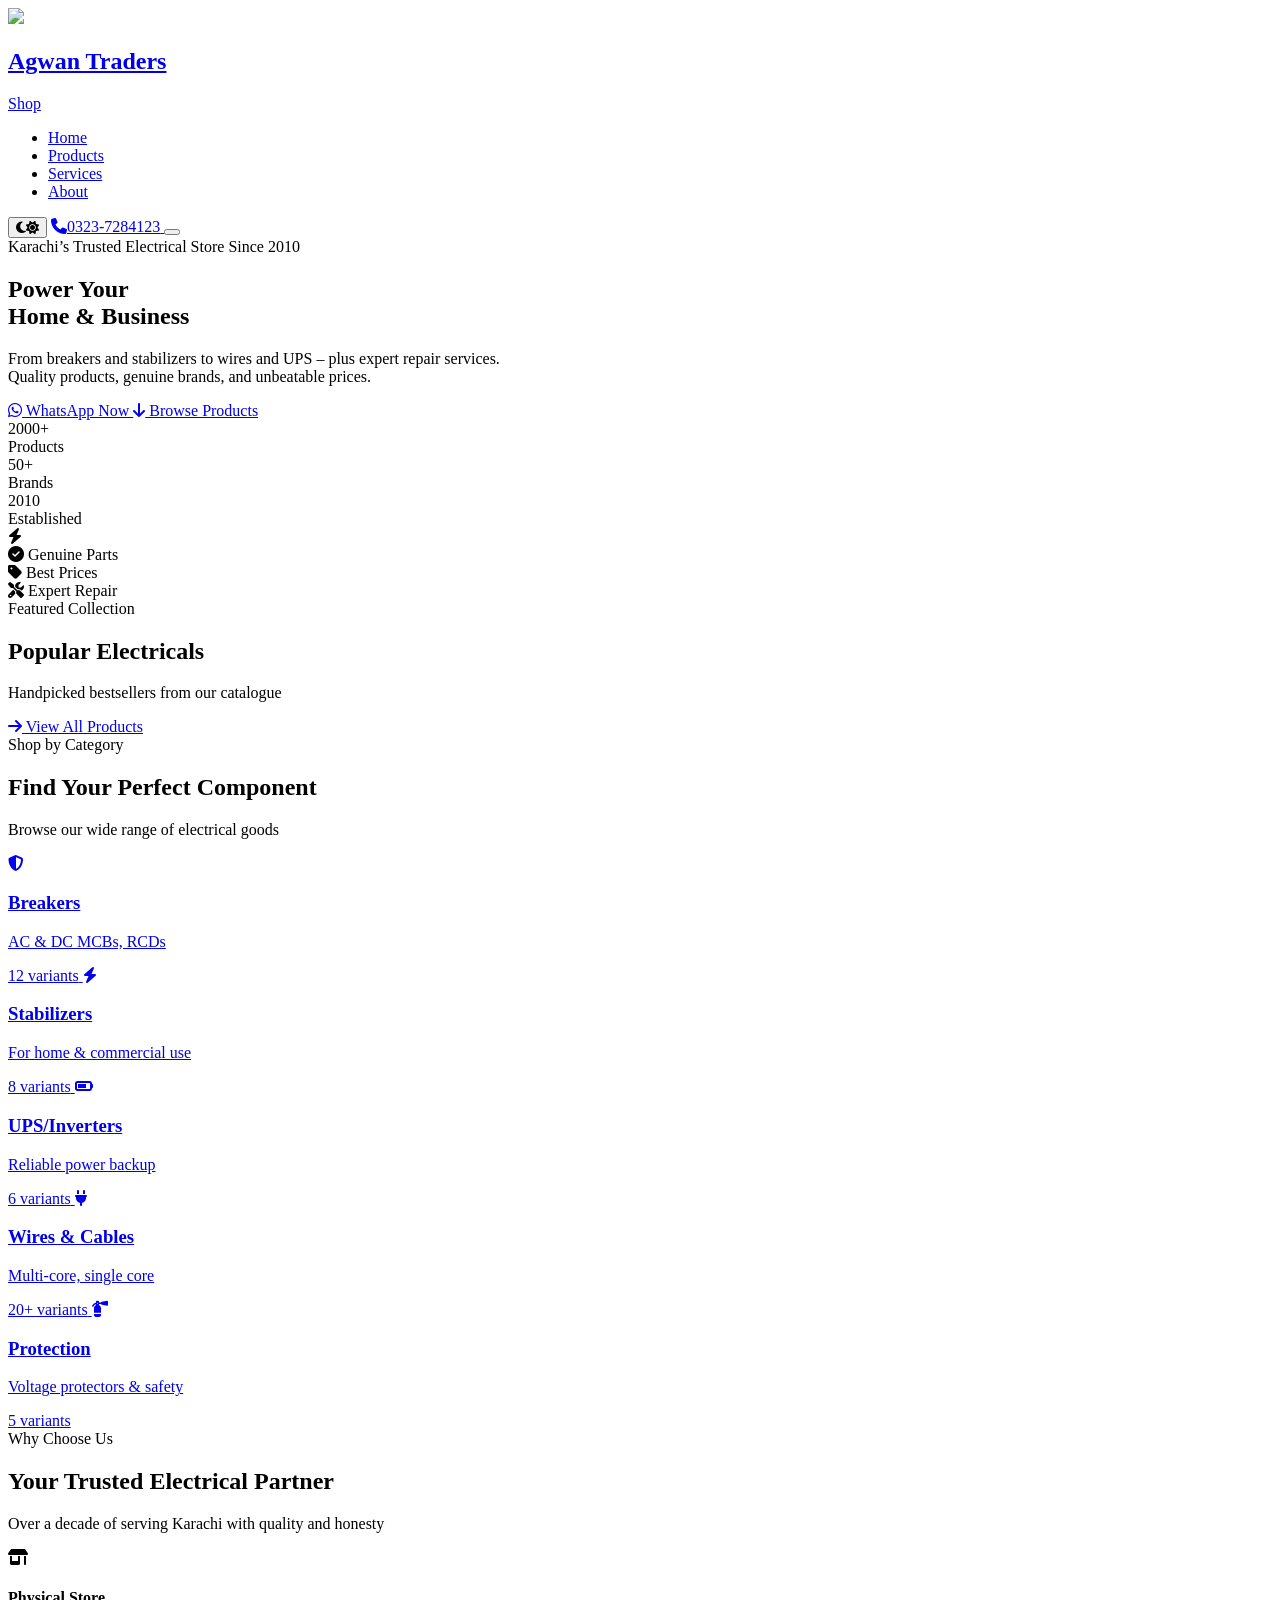
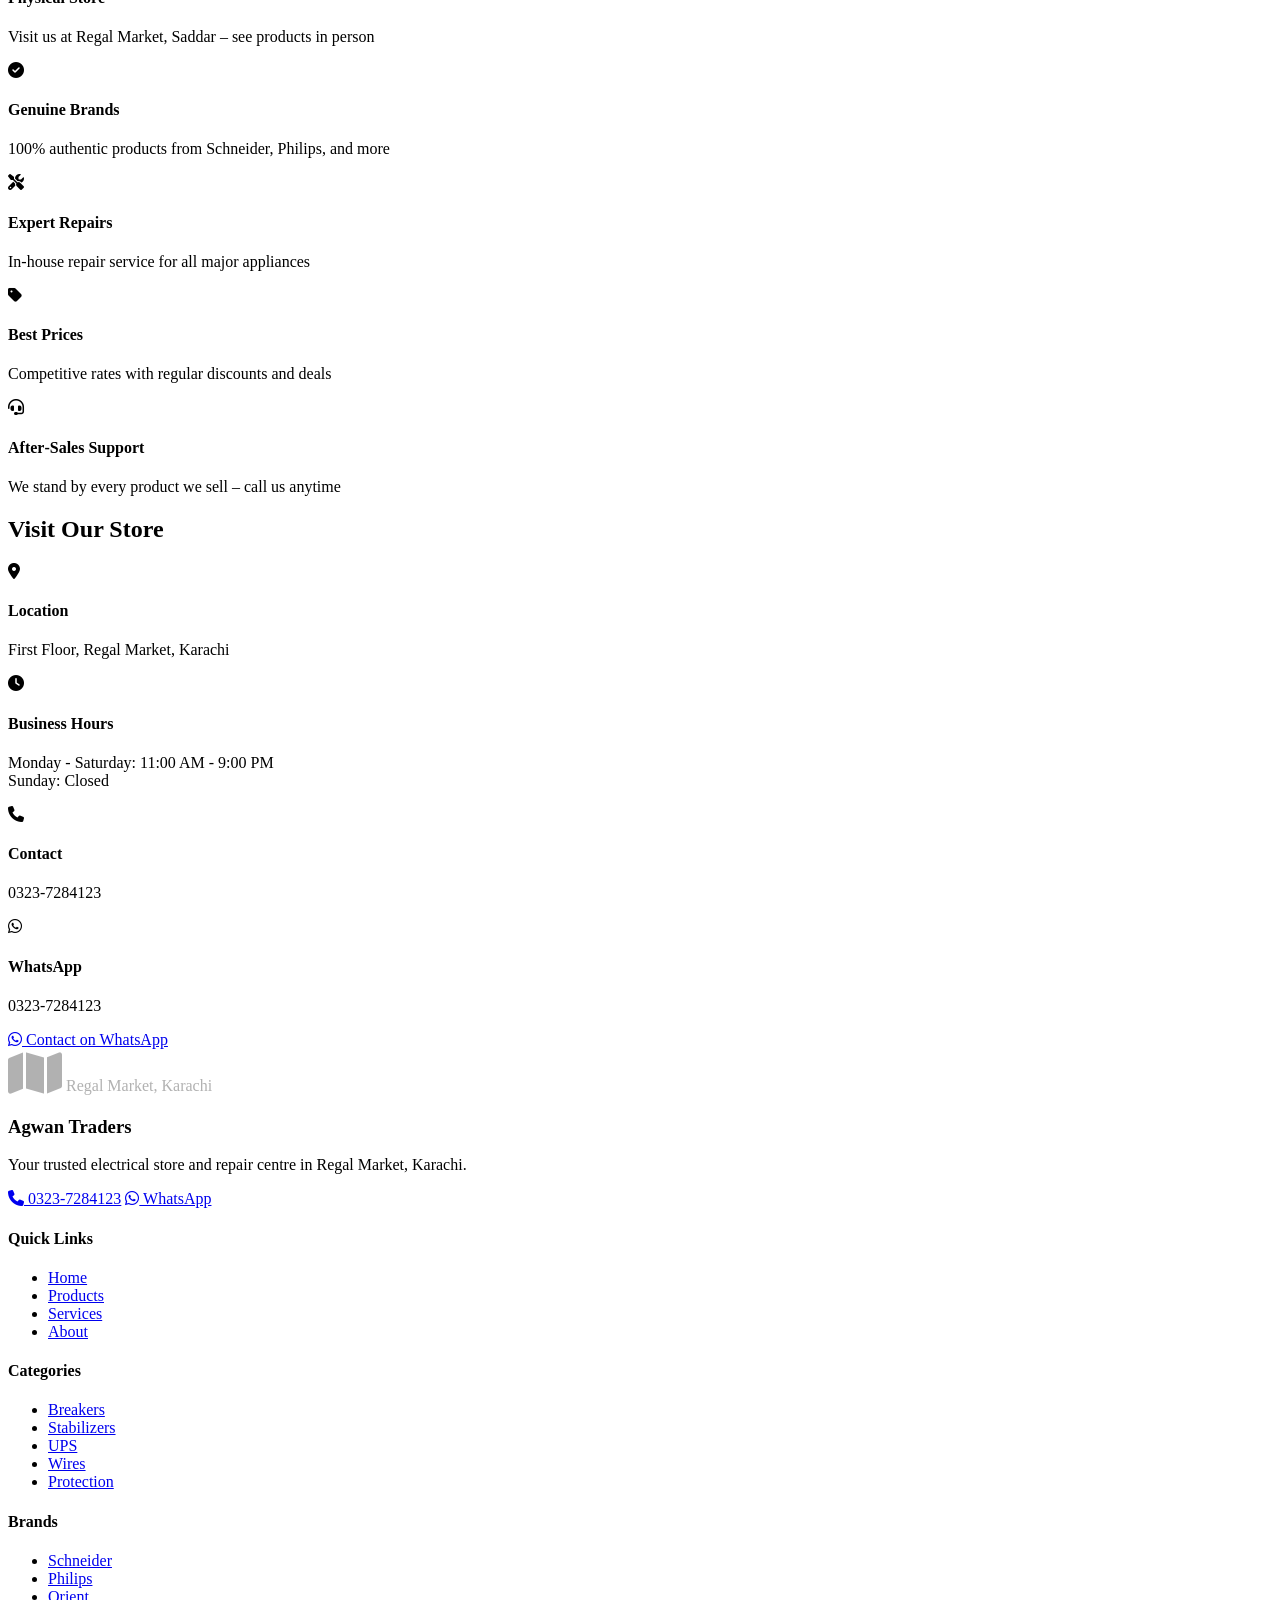
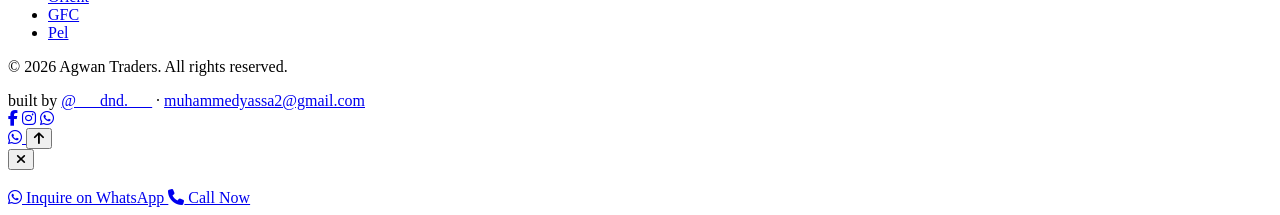
==== home.html @ 5a710f14 "Create home.html" ====
<!DOCTYPE html>
<html lang="en" data-theme="light">
<head>
    <meta charset="UTF-8" />
    <meta name="viewport" content="width=device-width, initial-scale=1.0" />
    <title>Agwan Traders</title>
    <meta name="description" content="Agwan Traders" />
    <link rel="icon" href="assets/3fec887c-cd7c-462d-b9c3-3f077893ac58.jpg">
    <link rel="stylesheet" href="https://cdnjs.cloudflare.com/ajax/libs/font-awesome/6.5.0/css/all.min.css" />
    <link rel="stylesheet" href="styles/style.css" />
</head>
<body>
    <div class="cursor-dot" id="cursorDot"></div>
    <div class="cursor-ring" id="cursorRing"></div>
    <div id="scrollProgress"></div>

    <nav class="navbar" id="navbar">
        <div class="container">
            <a href="home.html" class="nav-brand">
                <div class="brand-icon"><img src="assets/3fec887c-cd7c-462d-b9c3-3f077893ac58.jpg"></div>
                <div class="brand-text">
                    <h1>Agwan Traders</h1>
                    <span>Shop </span>
                </div>
            </a>
            <ul class="nav-links" id="navLinks">
                <li><a href="home.html" class="active">Home</a></li>
                <li><a href="Page/products.html">Products</a></li>
                <li><a href="Page/services.html">Services</a></li>
                <li><a href="Page/about.html">About</a></li>
            </ul>
            <div class="nav-actions">
                <button class="theme-toggle" id="themeToggle" aria-label="Toggle theme">
                    <i class="fas fa-moon"></i><i class="fas fa-sun"></i>
                </button>
                <a href="tel:+923237284123" class="phone-number">
                    <i class="fas fa-phone"></i><span>0323-7284123</span>
                </a>
                <button class="nav-toggle" id="navToggle" aria-label="Toggle navigation">
                    <span></span><span></span><span></span>
                </button>
            </div>
        </div>
    </nav>

    <section class="hero">
        <div class="animated-shapes">
            <div class="shape shape-1"></div>
            <div class="shape shape-2"></div>
            <div class="shape shape-3"></div>
        </div>
        <div class="container">
            <div class="hero-content">
                <div class="hero-eyebrow">
                    <span class="dot"></span>
                    Karachi’s Trusted Electrical Store Since 2010
                </div>
                <h1>
                    Power Your<br />
                    <span class="gradient-text">Home & Business</span>
                </h1>
                <p>
                    From breakers and stabilizers to wires and UPS – plus expert repair services.<br />
                    Quality products, genuine brands, and unbeatable prices.
                </p>
                <div class="hero-actions">
                    <a href="https://wa.me/923237284123" class="btn btn-whatsapp btn-lg">
                        <i class="fab fa-whatsapp"></i> WhatsApp Now
                    </a>
                    <a href="#products" class="btn btn-outline">
                        <i class="fas fa-arrow-down"></i> Browse Products
                    </a>
                </div>
                <div class="hero-stats">
                    <div class="stat"><div class="stat-num">2000<span>+</span></div><div class="stat-label">Products</div></div>
                    <div class="stat"><div class="stat-num">50<span>+</span></div><div class="stat-label">Brands</div></div>
                    <div class="stat"><div class="stat-num">2010</div><div class="stat-label">Established</div></div>
                </div>
            </div>
            <div class="hero-visual">
                <div class="hero-orb">
                    <div class="orb-icon"><i class="fas fa-bolt"></i></div>
                </div>
                <div class="floating-chip chip-1">
                    <i class="fas fa-check-circle"></i> Genuine Parts
                </div>
                <div class="floating-chip chip-2">
                    <i class="fas fa-tag"></i> Best Prices
                </div>
                <div class="floating-chip chip-3">
                    <i class="fas fa-tools"></i> Expert Repair
                </div>
            </div>
        </div>
    </section>

    <section class="featured-products" id="products">
        <div class="container">
            <div class="section-header reveal">
                <span class="label">Featured Collection</span>
                <h2>Popular <span class="highlight">Electricals</span></h2>
                <p>Handpicked bestsellers from our catalogue</p>
            </div>
            <div class="product-grid" id="featuredGrid"></div>
            <div class="text-center mt-3">
                <a href="Page/products.html" class="btn btn-primary btn-lg">
                    <i class="fas fa-arrow-right"></i> View All Products
                </a>
            </div>
        </div>
    </section>

    <section class="categories">
        <div class="container">
            <div class="section-header reveal">
                <span class="label">Shop by Category</span>
                <h2>Find Your <span class="highlight">Perfect</span> Component</h2>
                <p>Browse our wide range of electrical goods</p>
            </div>
            <div class="category-grid">
                <a href="Page/products.html?filter=breakers" class="category-card reveal reveal-delay-1">
                    <span class="category-icon"><i class="fas fa-shield-alt"></i></span>
                    <h3>Breakers</h3>
                    <p>AC & DC MCBs, RCDs</p>
                    <span class="category-count">12 variants</span>
                </a>
                <a href="Page/products.html?filter=stabilizers" class="category-card reveal reveal-delay-2">
                    <span class="category-icon"><i class="fas fa-bolt"></i></span>
                    <h3>Stabilizers</h3>
                    <p>For home & commercial use</p>
                    <span class="category-count">8 variants</span>
                </a>
                <a href="Page/products.html?filter=ups" class="category-card reveal reveal-delay-3">
                    <span class="category-icon"><i class="fas fa-battery-three-quarters"></i></span>
                    <h3>UPS/Inverters</h3>
                    <p>Reliable power backup</p>
                    <span class="category-count">6 variants</span>
                </a>
                <a href="Page/products.html?filter=wires" class="category-card reveal reveal-delay-4">
                    <span class="category-icon"><i class="fas fa-plug"></i></span>
                    <h3>Wires & Cables</h3>
                    <p>Multi-core, single core</p>
                    <span class="category-count">20+ variants</span>
                </a>
                <a href="Page/products.html?filter=protection" class="category-card reveal">
                    <span class="category-icon"><i class="fas fa-fire-extinguisher"></i></span>
                    <h3>Protection</h3>
                    <p>Voltage protectors & safety</p>
                    <span class="category-count">5 variants</span>
                </a>
            </div>
        </div>
    </section>

    <section class="features-section">
        <div class="container">
            <div class="section-header reveal">
                <span class="label">Why Choose Us</span>
                <h2>Your Trusted <span class="highlight">Electrical</span> Partner</h2>
                <p>Over a decade of serving Karachi with quality and honesty</p>
            </div>
            <div class="features-grid">
                <div class="feature-card reveal reveal-delay-1">
                    <span class="feature-icon"><i class="fas fa-store-alt"></i></span>
                    <h4>Physical Store</h4>
                    <p>Visit us at Regal Market, Saddar – see products in person</p>
                </div>
                <div class="feature-card reveal reveal-delay-2">
                    <span class="feature-icon"><i class="fas fa-check-circle"></i></span>
                    <h4>Genuine Brands</h4>
                    <p>100% authentic products from Schneider, Philips, and more</p>
                </div>
                <div class="feature-card reveal reveal-delay-3">
                    <span class="feature-icon"><i class="fas fa-tools"></i></span>
                    <h4>Expert Repairs</h4>
                    <p>In‑house repair service for all major appliances</p>
                </div>
                <div class="feature-card reveal reveal-delay-4">
                    <span class="feature-icon"><i class="fas fa-tag"></i></span>
                    <h4>Best Prices</h4>
                    <p>Competitive rates with regular discounts and deals</p>
                </div>
                <div class="feature-card reveal">
                    <span class="feature-icon"><i class="fas fa-headset"></i></span>
                    <h4>After‑Sales Support</h4>
                    <p>We stand by every product we sell – call us anytime</p>
                </div>
            </div>
        </div>
    </section>

    <section class="store-info">
        <div class="container">
            <div class="store-info-grid">
                <div>
                    <h2>Visit Our Store</h2>
                    <div class="info-item">
                        <div class="info-icon"><i class="fas fa-location-dot"></i></div>
                        <div class="info-text"><h4>Location</h4><p>First Floor, Regal Market, Karachi</p></div>
                    </div>
                    <div class="info-item">
                        <div class="info-icon"><i class="fas fa-clock"></i></div>
                        <div class="info-text"><h4>Business Hours</h4><p>Monday - Saturday: 11:00 AM - 9:00 PM<br />Sunday: Closed</p></div>
                    </div>
                    <div class="info-item">
                        <div class="info-icon"><i class="fas fa-phone"></i></div>
                        <div class="info-text"><h4>Contact</h4><p>0323-7284123</p></div>
                    </div>
                    <div class="info-item">
                        <div class="info-icon"><i class="fab fa-whatsapp"></i></div>
                        <div class="info-text"><h4>WhatsApp</h4><p>0323-7284123</p></div>
                    </div>
                    <a href="https://wa.me/923237284123" class="btn btn-whatsapp btn-lg mt-2">
                        <i class="fab fa-whatsapp"></i> Contact on WhatsApp
                    </a>
                </div>
                <div class="store-map">
                    <div class="map-placeholder">
                        <i class="fas fa-map" style="font-size: 3rem; opacity: 0.3;"></i>
                        <span style="opacity: 0.3;">Regal Market, Karachi</span>
                    </div>
                </div>
            </div>
        </div>
    </section>

    <footer class="footer">
        <div class="container">
            <div class="footer-grid">
                <div class="footer-brand">
                    <h3>Agwan Traders</h3>
                    <p>Your trusted electrical store and repair centre in Regal Market, Karachi.</p>
                    <div class="footer-contact">
                        <a href="tel:+923237284123"><i class="fas fa-phone"></i> 0323-7284123</a>
                        <a href="https://wa.me/923237284123"><i class="fab fa-whatsapp"></i> WhatsApp</a>
                    </div>
                </div>
                <div>
                    <h4>Quick Links</h4>
                    <ul>
                        <li><a href="home.html">Home</a></li>
                        <li><a href="Page/products.html">Products</a></li>
                        <li><a href="Page/services.html">Services</a></li>
                        <li><a href="Page/about.html">About</a></li>
                    </ul>
                </div>
                <div>
                    <h4>Categories</h4>
                    <ul>
                        <li><a href="Page/products.html?filter=breakers">Breakers</a></li>
                        <li><a href="Page/products.html?filter=stabilizers">Stabilizers</a></li>
                        <li><a href="Page/products.html?filter=ups">UPS</a></li>
                        <li><a href="Page/products.html?filter=wires">Wires</a></li>
                        <li><a href="Page/products.html?filter=protection">Protection</a></li>
                    </ul>
                </div>
                <div>
                    <h4>Brands</h4>
                    <ul>
                        <li><a href="Page/products.html">Schneider</a></li>
                        <li><a href="Page/products.html">Philips</a></li>
                        <li><a href="Page/products.html">Orient</a></li>
                        <li><a href="Page/products.html">GFC</a></li>
                        <li><a href="Page/products.html">Pel</a></li>
                    </ul>
                </div>
            </div>
            <div class="footer-bottom">
                <p>&copy; 2026 Agwan Traders. All rights reserved.</p>
                <div class="footer-credits">
                    <span>built by</span>
                    <a href="https://instagram.com/___dnd.___" target="_blank" rel="noopener">@___dnd.___</a>
                    <span class="credit-dot">·</span>
                    <a href="mailto:muhammedyassa2@gmail.com">muhammedyassa2@gmail.com</a>
                </div>
                <div class="social-links">
                    <a href="#" aria-label="Facebook"><i class="fab fa-facebook-f"></i></a>
                    <a href="#" aria-label="Instagram"><i class="fab fa-instagram"></i></a>
                    <a href="https://wa.me/923237284123" aria-label="WhatsApp"><i class="fab fa-whatsapp"></i></a>
                </div>
            </div>
        </div>
    </footer>

    <a href="https://wa.me/923237284123" class="whatsapp-float" aria-label="Chat on WhatsApp">
        <i class="fab fa-whatsapp"></i>
    </a>
    <button class="back-to-top" id="backToTop" aria-label="Back to top">
        <i class="fas fa-arrow-up"></i>
    </button>

    <div class="modal-overlay" id="quickViewModal">
        <div class="modal-content">
            <button class="modal-close" id="modalClose"><i class="fas fa-times"></i></button>
            <div class="modal-product-image"></div>
            <div class="modal-product-brand"></div>
            <h3 class="modal-product-name"></h3>
            <div class="modal-product-price"></div>
            <p class="modal-product-desc"></p>
            <div class="modal-specs"></div>
            <div class="modal-actions">
                <a href="#" class="btn btn-whatsapp btn-lg modal-whatsapp-link">
                    <i class="fab fa-whatsapp"></i> Inquire on WhatsApp
                </a>
                <a href="tel:+923237284123" class="btn btn-primary btn-lg">
                    <i class="fas fa-phone"></i> Call Now
                </a>
            </div>
        </div>
    </div>

    <script src="scripts/script.js"></script>
</body>
</html>
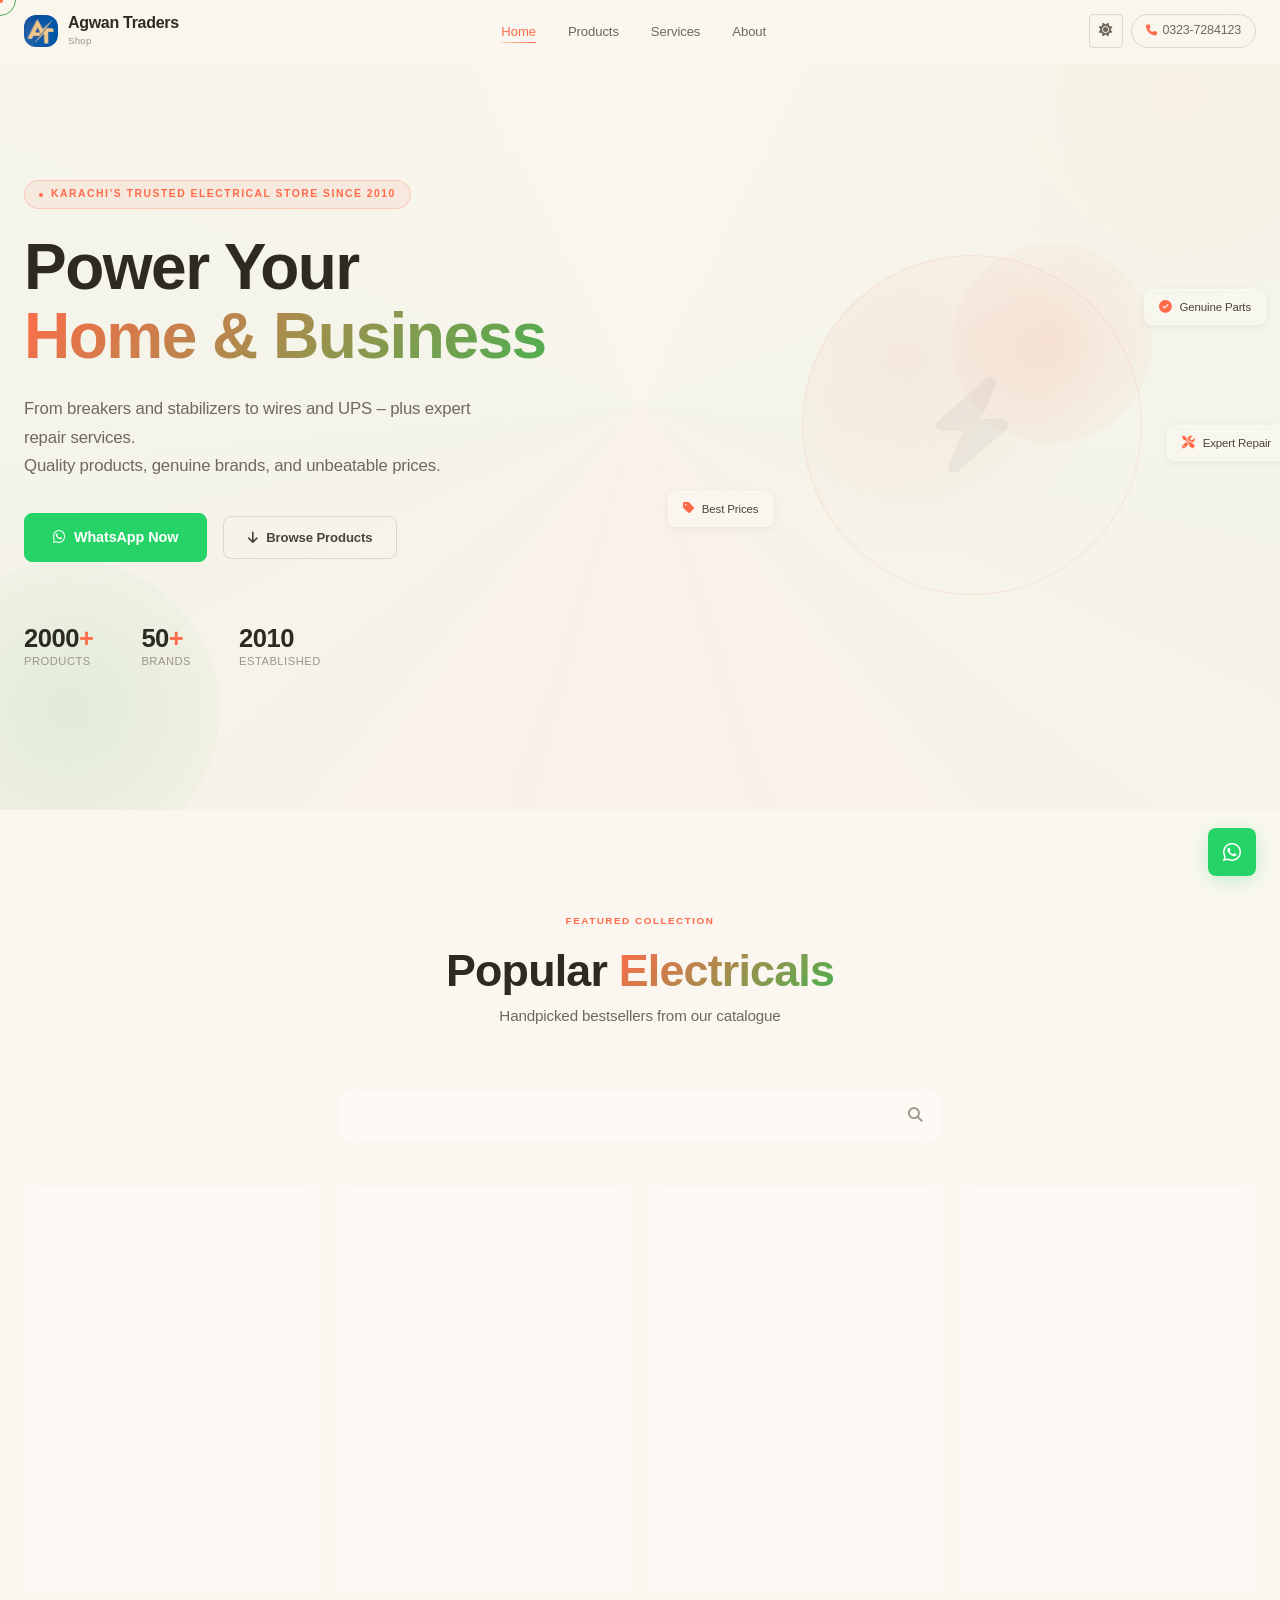
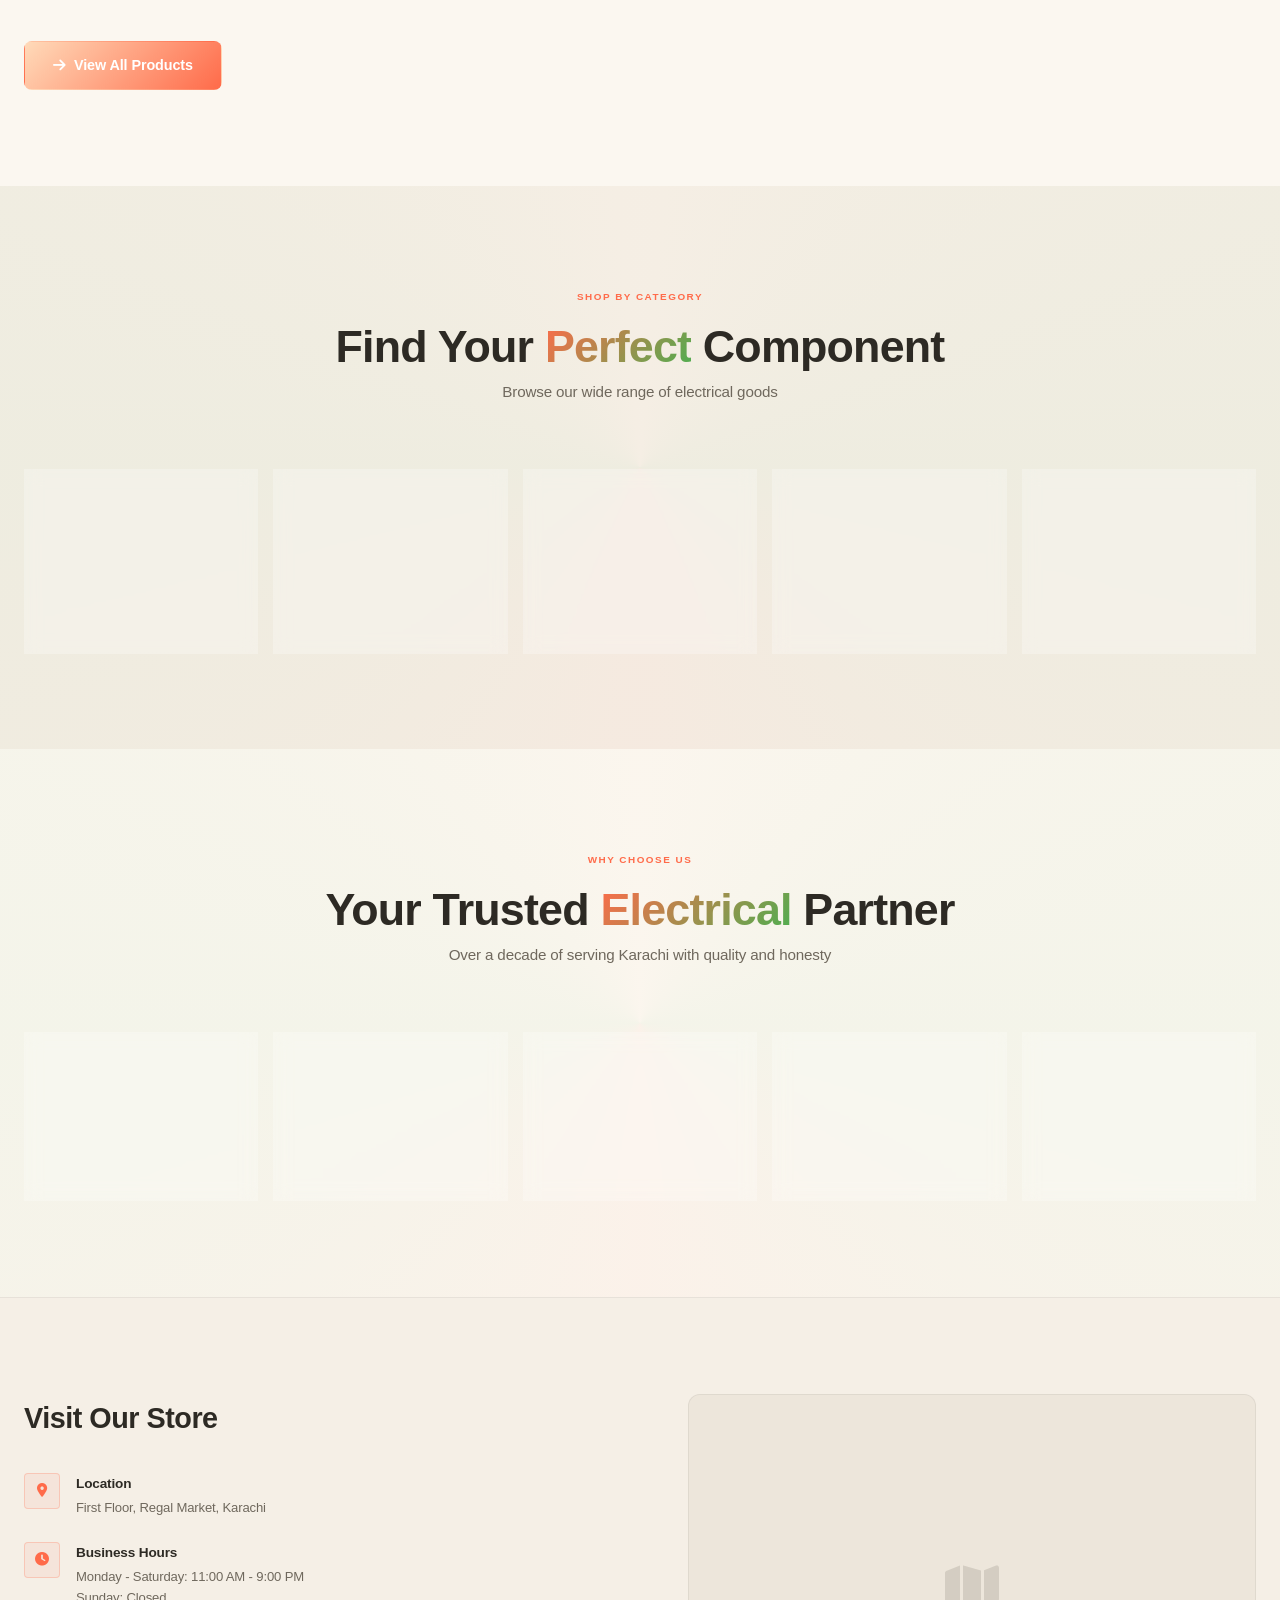
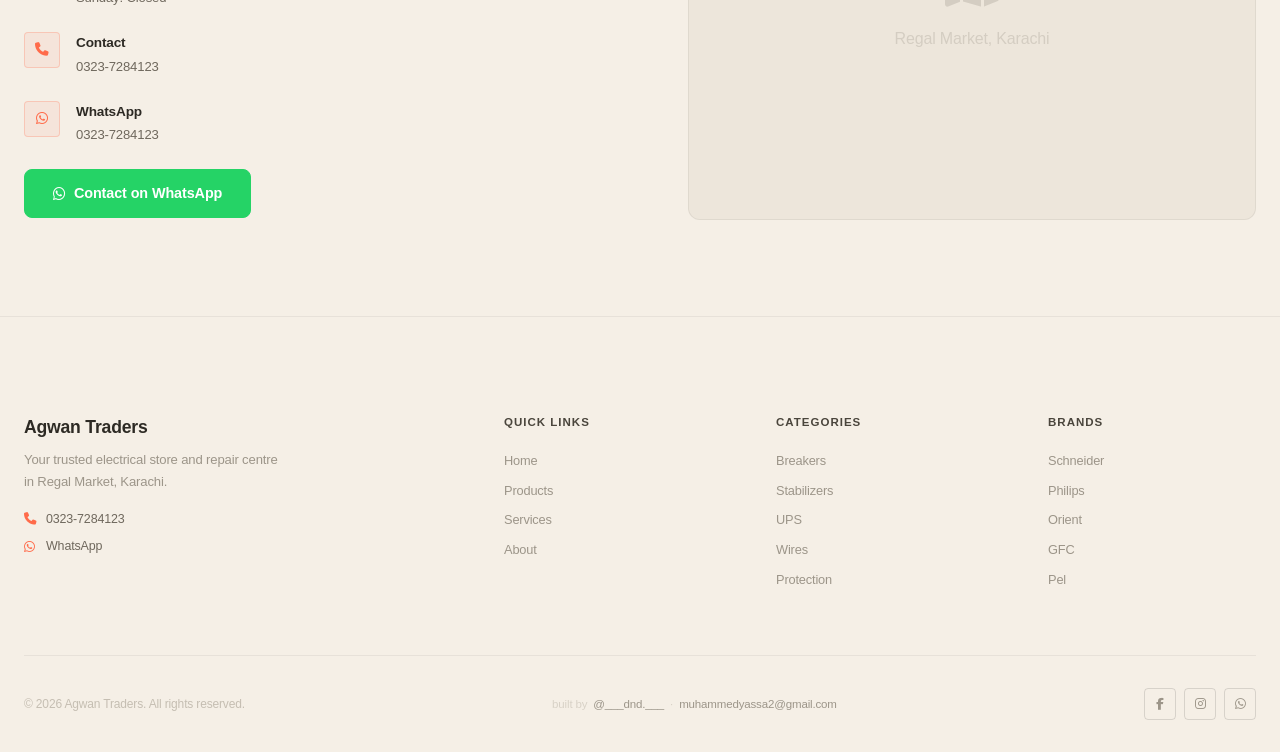
==== commit 992f94b0: "Update home.html" ====
--- a/home.html
+++ b/home.html
@@ -8,6 +8,86 @@
     <link rel="icon" href="assets/3fec887c-cd7c-462d-b9c3-3f077893ac58.jpg">
     <link rel="stylesheet" href="https://cdnjs.cloudflare.com/ajax/libs/font-awesome/6.5.0/css/all.min.css" />
     <link rel="stylesheet" href="styles/style.css" />
+    <style>
+        .search-container {
+            max-width: 600px;
+            margin: 0 auto var(--s-2xl);
+            position: relative;
+        }
+        .search-input {
+            width: 100%;
+            padding: 14px 50px 14px 20px;
+            border-radius: var(--r-full);
+            border: 1px solid var(--b-mid);
+            background: var(--bg-card);
+            backdrop-filter: blur(12px);
+            color: var(--t-100);
+            font-size: 0.95rem;
+            font-family: var(--f-body);
+            transition: all var(--dur-fast);
+            outline: none;
+        }
+        .search-input:focus {
+            border-color: var(--accent);
+            box-shadow: 0 0 0 3px rgba(255,107,74,0.15);
+        }
+        .search-input::placeholder {
+            color: var(--t-400);
+            font-weight: 300;
+        }
+        .search-icon {
+            position: absolute;
+            right: 18px;
+            top: 50%;
+            transform: translateY(-50%);
+            color: var(--t-400);
+            pointer-events: none;
+            font-size: 0.9rem;
+        }
+        .search-clear {
+            position: absolute;
+            right: 45px;
+            top: 50%;
+            transform: translateY(-50%);
+            color: var(--t-400);
+            background: none;
+            border: none;
+            font-size: 0.9rem;
+            cursor: pointer;
+            display: none;
+            padding: 4px 6px;
+            border-radius: var(--r-xs);
+            transition: all var(--dur-fast);
+        }
+        .search-clear:hover {
+            color: var(--t-100);
+            background: rgba(255,255,255,0.05);
+        }
+        .search-clear.visible {
+            display: block;
+        }
+        .search-results-count {
+            text-align: center;
+            font-size: 0.85rem;
+            color: var(--t-400);
+            margin-top: var(--s-sm);
+            display: none;
+        }
+        .search-results-count.visible {
+            display: block;
+        }
+        .search-results-count span {
+            color: var(--accent);
+            font-weight: 600;
+        }
+        [data-theme="dark"] .search-input {
+            background: rgba(255,255,255,0.06);
+        }
+        [data-theme="dark"] .search-input:focus {
+            background: rgba(255,255,255,0.08);
+        }
+        .mt-3 { margin-top: var(--s-2xl); }
+    </style>
 </head>
 <body>
     <div class="cursor-dot" id="cursorDot"></div>
@@ -101,6 +181,14 @@
                 <h2>Popular <span class="highlight">Electricals</span></h2>
                 <p>Handpicked bestsellers from our catalogue</p>
             </div>
+
+            <div class="search-container">
+                <input type="text" class="search-input" id="searchInput" placeholder="Search products by name, brand, or category..." aria-label="Search products">
+                <button class="search-clear" id="searchClear" aria-label="Clear search">✕</button>
+                <span class="search-icon"><i class="fas fa-search"></i></span>
+            </div>
+            <div class="search-results-count" id="searchResultsCount">Found <span id="resultCount">0</span> products</div>
+
             <div class="product-grid" id="featuredGrid"></div>
             <div class="text-center mt-3">
                 <a href="Page/products.html" class="btn btn-primary btn-lg">
--- a/styles/style.css
+++ b/styles/style.css
@@ -0,0 +1,1089 @@
+/* ═══════════════════════════════════════════════════════
+   AGWAN TRADERS · Peach × Green Gradient · iOS System Font
+   Fancy Glass-morphism + Animated Backgrounds
+   ═══════════════════════════════════════════════════════ */
+
+/* ─── RESET ─── */
+*, *::before, *::after { margin: 0; padding: 0; box-sizing: border-box; }
+html { scroll-behavior: smooth; -webkit-font-smoothing: antialiased; -moz-osx-font-smoothing: grayscale; }
+img { max-width: 100%; display: block; }
+a { text-decoration: none; color: inherit; }
+ul { list-style: none; }
+button { cursor: none; font-family: inherit; border: none; background: none; }
+a, .btn, .category-card, .product-card, .filter-btn, .brand-pill, .nav-toggle, .theme-toggle,
+.img-action-btn, .gallery-thumb, .whatsapp-float, .back-to-top, .social-links a, input, select, textarea {
+    cursor: none;
+}
+
+/* ─── CUSTOM CURSOR ─── */
+* { cursor: none !important; }
+@media (max-width: 768px) {
+    * { cursor: auto !important; }
+    .cursor-dot, .cursor-ring { display: none !important; }
+}
+@media (prefers-reduced-motion: reduce) {
+    * { cursor: auto !important; }
+    .cursor-dot, .cursor-ring { display: none !important; }
+}
+
+.cursor-dot {
+    width: 6px; height: 6px;
+    background: #FF6B4A;
+    border-radius: 50%;
+    position: fixed; top: 0; left: 0;
+    z-index: 10000; pointer-events: none;
+    transform: translate(-50%, -50%);
+    transition: width 0.2s, height 0.2s, background 0.2s;
+}
+.cursor-ring {
+    width: 32px; height: 32px;
+    border: 1px solid #4CAF50;
+    border-radius: 50%;
+    position: fixed; top: 0; left: 0;
+    z-index: 9999; pointer-events: none;
+    transform: translate(-50%, -50%);
+    transition: width 0.25s, height 0.25s, border-color 0.25s, opacity 0.25s;
+}
+.cursor-ring.hover {
+    width: 48px; height: 48px;
+    border-color: #FFDAB9;
+    opacity: 0.6;
+}
+.cursor-dot.hover {
+    width: 10px; height: 10px;
+    background: #FFDAB9;
+}
+
+/* ─── PARTICLE CANVAS ─── */
+#particleCanvas {
+    position: fixed;
+    top: 0;
+    left: 0;
+    width: 100%;
+    height: 100%;
+    z-index: -1;
+    pointer-events: none;
+}
+
+/* ─── TOKENS ─── */
+:root {
+    --accent: #FF6B4A;
+    --accent-light: #FFDAB9;
+    --accent-dim: rgba(255,107,74,0.08);
+    --accent-grad: linear-gradient(135deg, #FFDAB9, #FF6B4A);
+    --green: #4CAF50;
+    --green-dim: rgba(76,175,80,0.08);
+
+    --bg-00: #FBF7F0;
+    --bg-01: #F5EFE6;
+    --bg-02: #EDE6DB;
+    --bg-03: #E0D6C8;
+    --bg-card: rgba(255,255,255,0.25);
+    --bg-card-h: rgba(255,255,255,0.4);
+    --glass-border: rgba(255,255,255,0.3);
+
+    --t-100: #2D2A24;
+    --t-200: #4A453C;
+    --t-300: #6F685D;
+    --t-400: #9C9589;
+    --t-500: #C5BEB2;
+
+    --b-lo: rgba(0,0,0,0.06);
+    --b-mid: rgba(0,0,0,0.12);
+    --b-hi: rgba(0,0,0,0.20);
+    --b-accent: rgba(255,107,74,0.25);
+
+    --sh-xs: 0 1px 3px rgba(0,0,0,0.04);
+    --sh-sm: 0 2px 8px rgba(0,0,0,0.06);
+    --sh-md: 0 8px 32px rgba(0,0,0,0.08);
+    --sh-lg: 0 16px 64px rgba(0,0,0,0.12);
+
+    --r-xs: 4px;
+    --r-sm: 8px;
+    --r-md: 12px;
+    --r-lg: 16px;
+    --r-xl: 24px;
+    --r-full: 9999px;
+
+    --s-xs: 4px;
+    --s-sm: 8px;
+    --s-md: 16px;
+    --s-lg: 24px;
+    --s-xl: 32px;
+    --s-2xl: 48px;
+    --s-3xl: 64px;
+    --s-4xl: 96px;
+
+    --f-body: -apple-system, BlinkMacSystemFont, "Segoe UI", Roboto, Helvetica, Arial, sans-serif;
+    --f-head: -apple-system, BlinkMacSystemFont, "Segoe UI", Roboto, Helvetica, Arial, sans-serif;
+
+    --ease-out: cubic-bezier(0.16, 1, 0.3, 1);
+    --ease-std: cubic-bezier(0.4, 0, 0.2, 1);
+    --dur-fast: 0.15s;
+    --dur-med: 0.25s;
+    --dur-slow: 0.4s;
+
+    --max-w: 1280px;
+}
+
+[data-theme="dark"] {
+    --bg-00: #1A1714;
+    --bg-01: #231F1B;
+    --bg-02: #2D2924;
+    --bg-03: #3A3530;
+    --bg-card: rgba(255,255,255,0.06);
+    --bg-card-h: rgba(255,255,255,0.12);
+    --glass-border: rgba(255,255,255,0.08);
+    --t-100: #F5F0E8;
+    --t-200: #D4CDBF;
+    --t-300: #A99F91;
+    --t-400: #7D7367;
+    --t-500: #554E44;
+    --b-lo: rgba(255,255,255,0.04);
+    --b-mid: rgba(255,255,255,0.08);
+    --b-hi: rgba(255,255,255,0.14);
+    --sh-xs: 0 1px 3px rgba(0,0,0,0.5);
+    --sh-sm: 0 2px 8px rgba(0,0,0,0.6);
+    --sh-md: 0 8px 32px rgba(0,0,0,0.7);
+    --sh-lg: 0 16px 64px rgba(0,0,0,0.8);
+}
+
+/* ─── SCROLLBAR ─── */
+::-webkit-scrollbar { width: 4px; }
+::-webkit-scrollbar-track { background: transparent; }
+::-webkit-scrollbar-thumb { background: var(--t-500); border-radius: var(--r-full); }
+::-webkit-scrollbar-thumb:hover { background: var(--t-400); }
+::selection { background: var(--accent); color: #fff; }
+
+/* ─── BASE ─── */
+body {
+    font-family: var(--f-body);
+    background: var(--bg-00);
+    color: var(--t-200);
+    line-height: 1.6;
+    overflow-x: hidden;
+    font-weight: 400;
+    letter-spacing: -0.01em;
+    cursor: none;
+}
+.container {
+    max-width: var(--max-w);
+    margin: 0 auto;
+    padding: 0 var(--s-lg);
+    width: 100%;
+}
+
+/* ─── SCROLL PROGRESS ─── */
+#scrollProgress {
+    position: fixed; top: 0; left: 0; right: 0;
+    height: 2px; z-index: 9999; width: 0%;
+    background: linear-gradient(90deg, #FF6B4A, #4CAF50, #FFDAB9);
+    background-size: 200% 100%;
+    animation: progressShift 3s ease infinite;
+    transition: width 0.1s linear;
+}
+@keyframes progressShift {
+    0%,100% { background-position: 0% 50%; }
+    50%      { background-position: 100% 50%; }
+}
+
+/* ─── ANIMATED GRADIENT BACKGROUND ─── */
+.hero, .categories, .features-section, .store-info {
+    position: relative;
+    overflow: hidden;
+}
+.hero::before, .categories::before, .features-section::before {
+    content: '';
+    position: absolute;
+    inset: -50%;
+    background: conic-gradient(from 0deg at 50% 50%, #FFDAB9 0%, #4CAF50 25%, #FF6B4A 50%, #4CAF50 75%, #FFDAB9 100%);
+    opacity: 0.04;
+    animation: rotateGradient 20s linear infinite;
+    z-index: 0;
+}
+@keyframes rotateGradient {
+    to { transform: rotate(360deg); }
+}
+.hero > *, .categories > *, .features-section > * {
+    position: relative;
+    z-index: 1;
+}
+
+/* ─── ANIMATED SHAPES ─── */
+.animated-shapes {
+    position: absolute; inset: 0; z-index: 0; pointer-events: none;
+    overflow: hidden;
+}
+.shape {
+    position: absolute;
+    border-radius: 50%;
+    opacity: 0.12;
+    animation: floatShape 10s ease-in-out infinite alternate;
+}
+.shape-1 {
+    width: 400px; height: 400px;
+    background: radial-gradient(circle, #FFDAB9, transparent);
+    top: -100px; right: -100px;
+    animation-duration: 14s;
+}
+.shape-2 {
+    width: 300px; height: 300px;
+    background: radial-gradient(circle, #4CAF50, transparent);
+    bottom: -50px; left: -80px;
+    animation-duration: 12s;
+    animation-delay: 2s;
+}
+.shape-3 {
+    width: 200px; height: 200px;
+    background: radial-gradient(circle, #FF6B4A, transparent);
+    top: 30%; right: 10%;
+    animation-duration: 16s;
+    animation-delay: 4s;
+}
+@keyframes floatShape {
+    0% { transform: translate(0,0) scale(1); }
+    100% { transform: translate(30px, -20px) scale(1.1); }
+}
+
+/* ─── GLASS CARD BASE ─── */
+.glass {
+    background: var(--bg-card);
+    backdrop-filter: blur(12px);
+    -webkit-backdrop-filter: blur(12px);
+    border: 1px solid var(--glass-border);
+    border-radius: var(--r-lg);
+    box-shadow: var(--sh-md);
+}
+
+/* ──────────────────────────────────────────────────────
+   NAVBAR
+   ────────────────────────────────────────────────────── */
+.navbar {
+    position: fixed; top: 0; left: 0; right: 0; z-index: 1000;
+    padding: 14px 0;
+    background: rgba(251,247,240,0.7);
+    backdrop-filter: blur(20px);
+    -webkit-backdrop-filter: blur(20px);
+    border-bottom: 1px solid rgba(255,255,255,0.2);
+    transition: all var(--dur-med) var(--ease-std);
+}
+[data-theme="dark"] .navbar { background: rgba(26,23,20,0.7); }
+.navbar.scrolled {
+    background: rgba(251,247,240,0.92);
+    border-bottom-color: var(--b-mid);
+    box-shadow: var(--sh-sm);
+    padding: 10px 0;
+}
+[data-theme="dark"] .navbar.scrolled { background: rgba(26,23,20,0.92); }
+.navbar .container {
+    display: flex; align-items: center;
+    justify-content: space-between; gap: var(--s-md);
+}
+
+.nav-brand { display: flex; align-items: center; gap: 10px; flex-shrink: 0; }
+.brand-icon {
+    width: 34px; height: auto; 
+    display: flex; align-items: center;
+    justify-content: center; font-size: 0.9rem; color: #fff;
+    transition: transform var(--dur-med) var(--ease-out);
+}
+.brand-icon img{
+    border-radius: 0.75rem;
+}
+.nav-brand:hover .brand-icon { transform: rotate(-5deg) scale(1.05); }
+.brand-text h1 {
+    font-family: var(--f-head);
+    font-size: 1rem; font-weight: 700;
+    letter-spacing: -0.3px; line-height: 1.1; color: var(--t-100);
+}
+.brand-text span {
+    font-size: 0.6rem; color: var(--t-400); letter-spacing: 0.3px;
+    display: block; margin-top: 1px; font-weight: 400;
+}
+
+.nav-links { display: flex; align-items: center; gap: var(--s-xl); }
+.nav-links a {
+    color: var(--t-300); font-weight: 500; font-size: 0.82rem;
+    transition: color var(--dur-fast); position: relative; padding: 4px 0;
+    letter-spacing: -0.1px;
+}
+.nav-links a::after {
+    content: ''; position: absolute; bottom: 0; left: 0;
+    width: 0; height: 1.5px;
+    background: var(--accent-grad);
+    transition: width var(--dur-med) var(--ease-out);
+}
+.nav-links a:hover { color: var(--t-100); }
+.nav-links a:hover::after, .nav-links a.active::after { width: 100%; }
+.nav-links a.active { color: var(--accent); }
+
+.nav-actions { display: flex; align-items: center; gap: var(--s-sm); }
+.phone-number {
+    display: flex; align-items: center; gap: 6px;
+    font-size: 0.78rem; font-weight: 500; color: var(--t-300);
+    padding: 6px 14px; border-radius: var(--r-full);
+    border: 1px solid var(--b-mid);
+    transition: all var(--dur-fast);
+}
+.phone-number:hover { color: var(--t-100); border-color: var(--b-hi); background: rgba(0,0,0,0.02); }
+.phone-number i { color: var(--accent); font-size: 0.7rem; }
+
+.theme-toggle {
+    width: 34px; height: 34px; border-radius: var(--r-xs);
+    display: flex; align-items: center; justify-content: center;
+    border: 1px solid var(--b-mid);
+    color: var(--t-300); font-size: 0.85rem;
+    transition: all var(--dur-med) var(--ease-out);
+}
+.theme-toggle:hover { border-color: var(--b-hi); color: var(--t-100); transform: rotate(15deg); }
+.theme-toggle .fa-sun { display: none; }
+[data-theme="light"] .theme-toggle .fa-moon { display: none; }
+[data-theme="light"] .theme-toggle .fa-sun { display: block; }
+
+.nav-toggle {
+    display: none; flex-direction: column; gap: 4px;
+    padding: 6px; border-radius: var(--r-xs);
+}
+.nav-toggle span {
+    display: block; width: 20px; height: 1.5px;
+    background: var(--t-200); border-radius: var(--r-full);
+    transition: all var(--dur-med) var(--ease-out);
+    transform-origin: center;
+}
+.nav-toggle.active span:nth-child(1) { transform: translateY(5.5px) rotate(45deg); }
+.nav-toggle.active span:nth-child(2) { opacity: 0; transform: scaleX(0); }
+.nav-toggle.active span:nth-child(3) { transform: translateY(-5.5px) rotate(-45deg); }
+
+/* ──────────────────────────────────────────────────────
+   HERO
+   ────────────────────────────────────────────────────── */
+.hero {
+    position: relative; min-height: 90vh;
+    display: flex; align-items: center;
+    padding: calc(var(--s-4xl) + 40px) 0 var(--s-4xl);
+    overflow: hidden;
+}
+.hero > .container { position: relative; z-index: 1; }
+.hero .container {
+    display: grid;
+    grid-template-columns: 1fr 1fr;
+    gap: var(--s-4xl);
+    align-items: center;
+}
+
+.hero-eyebrow {
+    display: inline-flex; align-items: center; gap: 8px;
+    font-size: 0.65rem; font-weight: 600;
+    text-transform: uppercase; letter-spacing: 1.5px;
+    color: var(--accent);
+    padding: 5px 14px; border-radius: var(--r-full);
+    background: var(--accent-dim);
+    border: 1px solid var(--b-accent);
+    margin-bottom: var(--s-lg);
+}
+.hero-eyebrow .dot {
+    width: 4px; height: 4px; border-radius: 50%;
+    background: var(--accent);
+    animation: dotPulse 2s ease infinite;
+}
+@keyframes dotPulse {
+    0%,100% { opacity: 1; transform: scale(1); }
+    50%      { opacity: 0.4; transform: scale(0.6); }
+}
+
+.hero-content h1 {
+    font-family: var(--f-head);
+    font-size: clamp(2.6rem, 5vw, 4.2rem);
+    font-weight: 800; line-height: 1.08;
+    letter-spacing: -1.5px; color: var(--t-100);
+    margin-bottom: var(--s-lg);
+}
+.hero-content h1 .gradient-text {
+    background: linear-gradient(135deg, #FF6B4A, #4CAF50);
+    -webkit-background-clip: text; -webkit-text-fill-color: transparent;
+    background-clip: text;
+}
+.hero-content p {
+    font-size: 1.05rem; color: var(--t-300); line-height: 1.7;
+    max-width: 460px; margin-bottom: var(--s-xl); font-weight: 400;
+}
+.hero-actions {
+    display: flex; gap: var(--s-md); flex-wrap: wrap; align-items: center;
+    margin-bottom: var(--s-3xl);
+}
+.hero-stats {
+    display: flex; gap: var(--s-2xl); flex-wrap: wrap;
+}
+.stat {
+    display: flex; flex-direction: column; gap: 2px;
+}
+.stat-num {
+    font-family: var(--f-head); font-size: 1.6rem; font-weight: 700;
+    color: var(--t-100); letter-spacing: -0.5px; line-height: 1;
+}
+.stat-num span { color: var(--accent); }
+.stat-label {
+    font-size: 0.7rem; color: var(--t-400); text-transform: uppercase;
+    letter-spacing: 0.5px; font-weight: 500;
+}
+
+/* Hero Visual */
+.hero-visual {
+    position: relative; display: flex; align-items: center; justify-content: center;
+}
+.hero-orb {
+    width: 340px; height: 340px; border-radius: 50%; position: relative;
+    background: radial-gradient(circle at 30% 30%, rgba(255,107,74,0.08), transparent 60%);
+    border: 1px solid rgba(255,107,74,0.12);
+    display: flex; align-items: center; justify-content: center;
+    animation: orbPulse 4s ease-in-out infinite;
+}
+@keyframes orbPulse {
+    0%,100% { transform: scale(1); box-shadow: 0 0 40px rgba(255,107,74,0.05); }
+    50%      { transform: scale(1.02); box-shadow: 0 0 80px rgba(255,107,74,0.1); }
+}
+.orb-icon {
+    font-size: 6rem; color: rgba(0,0,0,0.04);
+    position: relative; z-index: 1;
+}
+.orb-icon i { display: block; }
+
+.floating-chip {
+    position: absolute;
+    background: var(--bg-card);
+    border: 1px solid var(--glass-border);
+    border-radius: var(--r-sm);
+    padding: 8px 14px;
+    display: flex; align-items: center; gap: 8px;
+    font-size: 0.72rem; font-weight: 500; color: var(--t-200);
+    box-shadow: var(--sh-sm);
+    backdrop-filter: blur(12px);
+}
+.floating-chip i { color: var(--accent); font-size: 0.8rem; }
+.chip-1 { top: 10%; right: -10px; animation: chipFloatA 4s ease-in-out infinite; }
+.chip-2 { bottom: 20%; left: -20px; animation: chipFloatA 5s ease-in-out infinite reverse; }
+.chip-3 { top: 50%; right: -30px; animation: chipFloatB 6s ease-in-out infinite; }
+@keyframes chipFloatA {
+    0%,100% { transform: translateY(0); }
+    50%      { transform: translateY(-8px); }
+}
+@keyframes chipFloatB {
+    0%,100% { transform: translateY(0) rotate(0deg); }
+    50%      { transform: translateY(6px) rotate(1deg); }
+}
+
+/* ──────────────────────────────────────────────────────
+   BUTTONS
+   ────────────────────────────────────────────────────── */
+.btn {
+    display: inline-flex; align-items: center; justify-content: center;
+    gap: 8px; padding: 10px 24px; border-radius: var(--r-sm);
+    font-weight: 600; font-size: 0.82rem;
+    transition: all var(--dur-fast); border: 1px solid transparent;
+    position: relative; letter-spacing: -0.1px; font-family: var(--f-body);
+}
+.btn-primary {
+    background: var(--accent-grad); color: #fff; border-color: transparent;
+}
+.btn-primary:hover { transform: translateY(-1px); box-shadow: 0 4px 16px rgba(255,107,74,0.3); }
+
+.btn-outline {
+    background: transparent; color: var(--t-200);
+    border-color: var(--b-mid);
+}
+.btn-outline:hover { border-color: var(--b-hi); background: rgba(0,0,0,0.02); transform: translateY(-1px); }
+
+.btn-ghost {
+    background: transparent; color: var(--t-300);
+    border-color: transparent;
+}
+.btn-ghost:hover { color: var(--t-100); background: rgba(0,0,0,0.02); }
+
+.btn-whatsapp {
+    background: #25d366; color: #fff; border-color: #25d366; font-weight: 600;
+}
+.btn-whatsapp:hover { background: #1da851; border-color: #1da851; transform: translateY(-1px); box-shadow: 0 4px 20px rgba(37,211,102,0.3); }
+
+.btn-sm  { padding: 6px 16px; font-size: 0.75rem; }
+.btn-lg  { padding: 12px 28px; font-size: 0.9rem; }
+
+/* ──────────────────────────────────────────────────────
+   BADGES
+   ────────────────────────────────────────────────────── */
+.badge {
+    display: inline-flex; align-items: center; gap: 4px;
+    padding: 2px 8px; border-radius: var(--r-xs);
+    font-size: 0.6rem; font-weight: 600;
+    text-transform: uppercase; letter-spacing: 0.5px;
+}
+.badge-new        { background: rgba(76,175,80,0.12); color: #4CAF50; border: 1px solid rgba(76,175,80,0.2); }
+.badge-used       { background: rgba(255,107,74,0.1); color: #FF6B4A; border: 1px solid rgba(255,107,74,0.15); }
+.badge-refurbished{ background: rgba(255,218,185,0.12); color: #D48C6A; border: 1px solid rgba(255,218,185,0.2); }
+
+/* ──────────────────────────────────────────────────────
+   SECTION HEADER
+   ────────────────────────────────────────────────────── */
+.section-header {
+    text-align: center; margin-bottom: var(--s-3xl);
+}
+.section-header .label {
+    display: inline-flex; align-items: center; gap: 6px;
+    font-size: 0.62rem; font-weight: 600;
+    text-transform: uppercase; letter-spacing: 1.5px;
+    color: var(--accent);
+    margin-bottom: var(--s-md);
+}
+.section-header h2 {
+    font-family: var(--f-head);
+    font-size: clamp(1.8rem, 4vw, 2.8rem);
+    font-weight: 800; line-height: 1.12;
+    letter-spacing: -0.8px; color: var(--t-100);
+    margin-bottom: var(--s-sm);
+}
+.section-header h2 .highlight {
+    background: linear-gradient(135deg, #FF6B4A, #4CAF50);
+    -webkit-background-clip: text; -webkit-text-fill-color: transparent;
+    background-clip: text;
+}
+.section-header p {
+    color: var(--t-300); font-size: 0.95rem; max-width: 480px;
+    margin: 0 auto; line-height: 1.7; font-weight: 400;
+}
+
+/* ──────────────────────────────────────────────────────
+   PRODUCT CARDS (Glass)
+   ────────────────────────────────────────────────────── */
+.product-grid {
+    display: grid;
+    grid-template-columns: repeat(auto-fill, minmax(260px, 1fr));
+    gap: var(--s-md);
+}
+.product-card {
+    background: var(--bg-card);
+    backdrop-filter: blur(12px);
+    -webkit-backdrop-filter: blur(12px);
+    border: 1px solid var(--glass-border);
+    border-radius: var(--r-md);
+    overflow: hidden;
+    transition: all var(--dur-med) var(--ease-out);
+    display: flex; flex-direction: column;
+}
+.product-card:hover {
+    border-color: var(--b-hi);
+    box-shadow: var(--sh-lg);
+    transform: translateY(-4px) scale(1.01);
+    background: var(--bg-card-h);
+}
+
+.product-image {
+    position: relative; background: var(--bg-02);
+    height: 180px; display: flex; align-items: center; justify-content: center;
+    overflow: hidden;
+}
+.product-image img {
+    transition: transform var(--dur-slow) var(--ease-out);
+}
+.product-card:hover .product-image img {
+    transform: scale(1.06);
+}
+.product-placeholder {
+    font-size: 4rem; color: rgba(0,0,0,0.04);
+    transition: transform var(--dur-slow) var(--ease-out);
+}
+.product-card:hover .product-placeholder { transform: scale(1.06); }
+
+.product-badge {
+    position: absolute; top: 10px; left: 10px; z-index: 2;
+}
+
+.product-image-actions {
+    position: absolute; top: 10px; right: 10px; z-index: 2;
+    display: flex; flex-direction: column; gap: 6px;
+    opacity: 0; transform: translateX(8px);
+    transition: all var(--dur-med) var(--ease-out);
+}
+.product-card:hover .product-image-actions { opacity: 1; transform: translateX(0); }
+.img-action-btn {
+    width: 30px; height: 30px; border-radius: var(--r-xs);
+    background: rgba(0,0,0,0.6);
+    border: 1px solid var(--b-mid); color: var(--t-200);
+    display: flex; align-items: center; justify-content: center; font-size: 0.7rem;
+    transition: all var(--dur-fast);
+}
+.img-action-btn:hover { background: var(--accent); border-color: var(--accent); color: #fff; }
+
+.product-body {
+    padding: var(--s-md) var(--s-md) var(--s-md);
+    display: flex; flex-direction: column; flex: 1;
+}
+.product-brand {
+    font-size: 0.62rem; font-weight: 600;
+    text-transform: uppercase; letter-spacing: 1px;
+    color: var(--accent); margin-bottom: 4px;
+}
+.product-name {
+    font-family: var(--f-head); font-size: 0.95rem; font-weight: 700;
+    color: var(--t-100); margin-bottom: var(--s-sm);
+    letter-spacing: -0.2px; line-height: 1.25;
+}
+.product-specs {
+    display: flex; flex-wrap: wrap; gap: 4px; margin-bottom: var(--s-md);
+}
+.product-specs span {
+    display: inline-flex; align-items: center; gap: 4px;
+    font-size: 0.68rem; color: var(--t-300);
+    background: rgba(0,0,0,0.02); border: 1px solid var(--b-lo);
+    padding: 2px 8px; border-radius: var(--r-xs);
+    font-weight: 500;
+}
+.product-specs span i { color: var(--t-400); font-size: 0.6rem; }
+
+.product-price {
+    font-family: var(--f-head); font-size: 1.2rem; font-weight: 700;
+    color: var(--t-100); letter-spacing: -0.3px;
+    margin-top: auto; padding-top: var(--s-sm);
+    display: flex; align-items: baseline; gap: 4px;
+}
+.product-price small { font-size: 0.65rem; color: var(--t-400); font-weight: 400; }
+
+.product-actions {
+    display: flex; gap: 8px; margin-top: var(--s-md);
+    padding-top: var(--s-md); border-top: 1px solid var(--b-lo);
+}
+.product-actions .btn { flex: 1; }
+
+/* ──────────────────────────────────────────────────────
+   CATEGORY CARDS (Glass)
+   ────────────────────────────────────────────────────── */
+.category-grid {
+    display: grid;
+    grid-template-columns: repeat(auto-fill, minmax(200px, 1fr));
+    gap: var(--s-md);
+}
+.category-card {
+    display: flex; flex-direction: column;
+    background: var(--bg-card);
+    backdrop-filter: blur(8px);
+    -webkit-backdrop-filter: blur(8px);
+    border: 1px solid var(--glass-border);
+    border-radius: var(--r-md); padding: var(--s-lg);
+    transition: all var(--dur-med) var(--ease-out); cursor: pointer;
+}
+.category-card:hover {
+    border-color: var(--b-hi);
+    box-shadow: var(--sh-md);
+    transform: translateY(-2px) scale(1.02);
+    background: var(--bg-card-h);
+}
+.category-icon {
+    width: 40px; height: 40px;
+    background: var(--accent-dim); border: 1px solid var(--b-accent);
+    border-radius: var(--r-xs); display: flex; align-items: center;
+    justify-content: center; font-size: 1rem; color: var(--accent);
+    margin-bottom: var(--s-md);
+    transition: all var(--dur-med) var(--ease-out);
+}
+.category-card:hover .category-icon {
+    background: var(--accent-grad); color: #fff; border-color: transparent;
+}
+.category-card h3 {
+    font-family: var(--f-head); font-size: 0.9rem; font-weight: 700;
+    color: var(--t-100); margin-bottom: 4px; letter-spacing: -0.1px;
+}
+.category-card p { font-size: 0.78rem; color: var(--t-400); line-height: 1.5; margin-bottom: var(--s-md); }
+.category-count {
+    font-size: 0.65rem; font-weight: 500; color: var(--t-400);
+    margin-top: auto;
+}
+
+/* ──────────────────────────────────────────────────────
+   FEATURES GRID (Glass)
+   ────────────────────────────────────────────────────── */
+.features-section { padding: var(--s-4xl) 0; }
+.features-grid {
+    display: grid; grid-template-columns: repeat(auto-fill, minmax(220px, 1fr));
+    gap: var(--s-md);
+}
+.feature-card {
+    background: var(--bg-card);
+    backdrop-filter: blur(8px);
+    -webkit-backdrop-filter: blur(8px);
+    border: 1px solid var(--glass-border);
+    border-radius: var(--r-md); padding: var(--s-lg);
+    transition: all var(--dur-med) var(--ease-out);
+}
+.feature-card:hover { border-color: var(--b-hi); transform: translateY(-2px); background: var(--bg-card-h); }
+.feature-icon {
+    width: 36px; height: 36px;
+    border-radius: var(--r-xs); display: flex; align-items: center;
+    justify-content: center; font-size: 0.9rem; margin-bottom: var(--s-md);
+    background: var(--accent-dim); color: var(--accent);
+}
+.feature-card h4 {
+    font-family: var(--f-head); font-size: 0.88rem; font-weight: 700;
+    color: var(--t-100); margin-bottom: 4px; letter-spacing: -0.1px;
+}
+.feature-card p { font-size: 0.78rem; color: var(--t-400); line-height: 1.6; }
+
+/* ──────────────────────────────────────────────────────
+   BRANDS
+   ────────────────────────────────────────────────────── */
+.brand-pill {
+    display: flex; align-items: center; gap: 8px;
+    padding: 10px 20px; border-radius: var(--r-sm);
+    background: var(--bg-card);
+    backdrop-filter: blur(8px);
+    -webkit-backdrop-filter: blur(8px);
+    border: 1px solid var(--glass-border);
+    color: var(--t-300); font-size: 0.82rem; font-weight: 600;
+    font-family: var(--f-head); letter-spacing: -0.1px;
+    transition: all var(--dur-med) var(--ease-out); cursor: pointer;
+}
+.brand-pill i { font-size: 0.85rem; color: var(--t-400); transition: color var(--dur-fast); }
+.brand-pill:hover { border-color: var(--accent); color: var(--t-100); transform: scale(1.03); background: var(--bg-card-h); }
+.brand-pill:hover i { color: var(--accent); }
+
+/* ──────────────────────────────────────────────────────
+   STORE INFO
+   ────────────────────────────────────────────────────── */
+.store-info {
+    padding: var(--s-4xl) 0;
+    background: var(--bg-01);
+    border-top: 1px solid var(--b-lo);
+}
+.store-info-grid {
+    display: grid; grid-template-columns: 1fr 1fr; gap: var(--s-4xl); align-items: center;
+}
+.store-info h2 {
+    font-family: var(--f-head); font-size: 1.8rem; font-weight: 800;
+    color: var(--t-100); letter-spacing: -0.5px; margin-bottom: var(--s-xl);
+}
+.info-item {
+    display: flex; gap: var(--s-md); align-items: flex-start;
+    margin-bottom: var(--s-lg);
+}
+.info-icon {
+    width: 36px; height: 36px; border-radius: var(--r-xs); flex-shrink: 0;
+    background: var(--accent-dim); border: 1px solid var(--b-accent);
+    display: flex; align-items: center; justify-content: center;
+    color: var(--accent); font-size: 0.85rem;
+}
+.info-text h4 { font-weight: 600; color: var(--t-100); font-size: 0.85rem; margin-bottom: 2px; }
+.info-text p  { font-size: 0.82rem; color: var(--t-300); line-height: 1.6; }
+
+.store-map {
+    border-radius: var(--r-md); overflow: hidden;
+    border: 1px solid var(--b-lo); aspect-ratio: 4/3;
+    background: var(--bg-02); position: relative;
+}
+.map-placeholder {
+    display: flex; flex-direction: column; align-items: center;
+    justify-content: center; height: 100%; gap: var(--s-md); color: var(--t-400);
+}
+
+/* ──────────────────────────────────────────────────────
+   MODAL
+   ────────────────────────────────────────────────────── */
+.modal-overlay {
+    position: fixed; inset: 0; z-index: 2000;
+    background: rgba(0,0,0,0.5);
+    backdrop-filter: blur(16px);
+    -webkit-backdrop-filter: blur(16px);
+    display: flex; align-items: center; justify-content: center;
+    padding: var(--s-lg); opacity: 0; pointer-events: none;
+    transition: opacity var(--dur-med) var(--ease-std);
+}
+.modal-overlay.open { opacity: 1; pointer-events: auto; }
+.modal-content {
+    background: var(--bg-card);
+    backdrop-filter: blur(20px);
+    -webkit-backdrop-filter: blur(20px);
+    border: 1px solid var(--glass-border);
+    border-radius: var(--r-xl);
+    max-width: 620px; width: 100%;
+    padding: var(--s-2xl); position: relative;
+    transform: scale(0.95) translateY(16px);
+    transition: transform var(--dur-med) var(--ease-out);
+    max-height: 90vh; overflow-y: auto;
+}
+.modal-overlay.open .modal-content { transform: scale(1) translateY(0); }
+.modal-close {
+    position: absolute; top: var(--s-md); right: var(--s-md);
+    width: 32px; height: 32px; border-radius: var(--r-xs);
+    border: 1px solid var(--b-mid);
+    color: var(--t-300); font-size: 0.8rem;
+    display: flex; align-items: center; justify-content: center;
+    transition: all var(--dur-fast); cursor: pointer;
+}
+.modal-close:hover { border-color: var(--accent); color: var(--accent); }
+.modal-product-image {
+    background: var(--bg-02); border-radius: var(--r-md);
+    height: 200px; display: flex; align-items: center; justify-content: center;
+    font-size: 5rem; color: rgba(0,0,0,0.04); margin-bottom: var(--s-lg);
+}
+.modal-product-brand {
+    font-size: 0.62rem; font-weight: 600;
+    text-transform: uppercase; letter-spacing: 1px;
+    color: var(--accent); margin-bottom: 4px;
+}
+.modal-product-name {
+    font-family: var(--f-head); font-size: 1.4rem; font-weight: 800;
+    color: var(--t-100); letter-spacing: -0.3px; margin-bottom: var(--s-md);
+}
+.modal-product-price {
+    font-family: var(--f-head); font-size: 1.8rem; font-weight: 800;
+    color: var(--t-100); margin-bottom: var(--s-md); letter-spacing: -0.5px;
+}
+.modal-product-price small { font-size: 0.7rem; color: var(--t-400); font-weight: 400; }
+.modal-product-desc { font-size: 0.88rem; color: var(--t-300); line-height: 1.7; margin-bottom: var(--s-lg); }
+.modal-specs { display: flex; flex-wrap: wrap; gap: 6px; margin-bottom: var(--s-lg); }
+.modal-actions { display: flex; gap: var(--s-md); flex-wrap: wrap; }
+
+/* ──────────────────────────────────────────────────────
+   FILTER BAR
+   ────────────────────────────────────────────────────── */
+.filter-btn {
+    padding: 6px 16px; border-radius: var(--r-sm);
+    font-size: 0.75rem; font-weight: 500;
+    background: transparent; border: 1px solid var(--b-mid); color: var(--t-300);
+    transition: all var(--dur-fast); cursor: pointer; font-family: var(--f-body);
+}
+.filter-btn:hover { border-color: var(--b-hi); color: var(--t-100); }
+.filter-btn.active {
+    background: var(--accent-grad); color: #fff; border-color: transparent;
+}
+
+/* ──────────────────────────────────────────────────────
+   PRODUCT DETAIL PAGE (Glass)
+   ────────────────────────────────────────────────────── */
+.product-detail { padding: 120px 0 var(--s-4xl); }
+.product-detail-grid {
+    display: grid; grid-template-columns: 1fr 1fr; gap: var(--s-4xl); align-items: start;
+}
+.product-gallery { display: flex; flex-direction: column; gap: var(--s-md); }
+.product-gallery-main {
+    background: var(--bg-card);
+    backdrop-filter: blur(8px);
+    -webkit-backdrop-filter: blur(8px);
+    border: 1px solid var(--glass-border);
+    border-radius: var(--r-lg); aspect-ratio: 4/3;
+    display: flex; align-items: center; justify-content: center;
+    position: relative; overflow: hidden;
+}
+.product-gallery-main img {
+    transition: transform var(--dur-fast);
+}
+.product-gallery-main:hover img {
+    transform: scale(1.02);
+}
+.product-gallery-thumbs { display: flex; gap: var(--s-sm); }
+.gallery-thumb {
+    width: 72px; height: 54px;
+    background: var(--bg-card);
+    backdrop-filter: blur(4px);
+    -webkit-backdrop-filter: blur(4px);
+    border: 1px solid var(--glass-border);
+    border-radius: var(--r-sm); overflow: hidden;
+    display: flex; align-items: center; justify-content: center;
+    cursor: pointer; transition: all var(--dur-fast);
+}
+.gallery-thumb:hover, .gallery-thumb.active { border-color: var(--accent); }
+
+.product-info-detail h2 {
+    font-family: var(--f-head); font-size: 2rem; font-weight: 800;
+    color: var(--t-100); letter-spacing: -0.8px; margin-bottom: var(--s-xs);
+}
+.product-info-detail .product-brand {
+    font-size: 0.65rem; font-weight: 600;
+    text-transform: uppercase; letter-spacing: 1.5px;
+    color: var(--accent); margin-bottom: var(--s-sm);
+}
+.product-price-large {
+    font-family: var(--f-head); font-size: 2.2rem; font-weight: 800;
+    color: var(--t-100); margin: var(--s-md) 0; letter-spacing: -0.5px;
+}
+.product-price-large small { font-size: 0.75rem; color: var(--t-400); font-weight: 400; }
+.specs-grid-detail {
+    display: grid; grid-template-columns: 1fr 1fr; gap: var(--s-sm);
+    margin: var(--s-lg) 0;
+}
+.spec-item-detail {
+    display: flex; align-items: flex-start; gap: var(--s-sm);
+    padding: var(--s-sm); background: var(--bg-card);
+    backdrop-filter: blur(4px);
+    -webkit-backdrop-filter: blur(4px);
+    border: 1px solid var(--glass-border);
+    border-radius: var(--r-sm);
+}
+.spec-item-detail i { color: var(--accent); width: 14px; margin-top: 2px; flex-shrink: 0; }
+.spec-item-detail .spec-info { display: flex; flex-direction: column; }
+.spec-item-detail .spec-label {
+    font-size: 0.58rem; text-transform: uppercase; letter-spacing: 0.8px;
+    color: var(--t-400); margin-bottom: 1px;
+}
+.spec-item-detail .spec-value { font-size: 0.8rem; font-weight: 600; color: var(--t-200); }
+.condition-box {
+    background: var(--accent-dim); border: 1px solid var(--b-accent);
+    border-radius: var(--r-md); padding: var(--s-md); margin: var(--s-lg) 0;
+    font-size: 0.82rem; color: var(--t-200); display: flex; align-items: center; gap: var(--s-sm);
+}
+.condition-box i { color: var(--accent); font-size: 1rem; }
+.not-found { padding: var(--s-4xl) 0; text-align: center; }
+
+/* ──────────────────────────────────────────────────────
+   FOOTER
+   ────────────────────────────────────────────────────── */
+.footer {
+    background: var(--bg-01);
+    border-top: 1px solid var(--b-lo);
+    padding: var(--s-4xl) 0 var(--s-xl);
+}
+.footer-grid {
+    display: grid; grid-template-columns: 2fr 1fr 1fr 1fr;
+    gap: var(--s-3xl); margin-bottom: var(--s-3xl);
+}
+.footer-brand h3 {
+    font-family: var(--f-head); font-size: 1.1rem; font-weight: 700;
+    color: var(--t-100); letter-spacing: -0.2px; margin-bottom: var(--s-sm);
+}
+.footer-brand p { font-size: 0.82rem; color: var(--t-400); line-height: 1.7; max-width: 260px; }
+.footer-brand .footer-contact {
+    margin-top: var(--s-md);
+    display: flex; flex-direction: column; gap: var(--s-sm);
+}
+.footer-brand .footer-contact a {
+    display: inline-flex; align-items: center; gap: 8px;
+    font-size: 0.78rem; color: var(--t-300); transition: color var(--dur-fast);
+}
+.footer-brand .footer-contact a:hover { color: var(--accent); }
+.footer-brand .footer-contact i { color: var(--accent); width: 14px; }
+.footer h4 { font-family: var(--f-head); font-size: 0.72rem; font-weight: 600; color: var(--t-200); text-transform: uppercase; letter-spacing: 1px; margin-bottom: var(--s-md); }
+.footer ul { display: flex; flex-direction: column; gap: var(--s-xs); }
+.footer ul li a { font-size: 0.8rem; color: var(--t-400); transition: color var(--dur-fast); }
+.footer ul li a:hover { color: var(--accent); }
+
+.footer-bottom {
+    padding-top: var(--s-xl); border-top: 1px solid var(--b-lo);
+    display: flex; align-items: center; justify-content: space-between; gap: var(--s-md);
+    flex-wrap: wrap;
+}
+.footer-bottom p { font-size: 0.75rem; color: var(--t-500); }
+.footer-credits {
+    display: flex; align-items: center; gap: 6px;
+    font-size: 0.72rem; color: var(--t-500);
+    flex-wrap: wrap; justify-content: center;
+}
+.footer-credits span { opacity: 0.6; }
+.footer-credits a {
+    color: var(--t-400);
+    font-weight: 500;
+    transition: color var(--dur-fast);
+}
+.footer-credits a:hover { color: var(--accent); }
+.credit-dot { opacity: 0.4; }
+.social-links { display: flex; gap: var(--s-sm); }
+.social-links a {
+    width: 32px; height: 32px; border-radius: var(--r-xs);
+    border: 1px solid var(--b-mid);
+    color: var(--t-400); font-size: 0.75rem;
+    display: flex; align-items: center; justify-content: center;
+    transition: all var(--dur-med) var(--ease-out);
+}
+.social-links a:hover { border-color: var(--accent); color: var(--accent); transform: scale(1.08); }
+
+/* ──────────────────────────────────────────────────────
+   WHATSAPP FLOAT + BACK TO TOP
+   ────────────────────────────────────────────────────── */
+.whatsapp-float {
+    position: fixed; bottom: 24px; right: 24px; z-index: 500;
+    width: 48px; height: 48px; border-radius: var(--r-sm);
+    background: #25d366; color: #fff; font-size: 1.3rem;
+    display: flex; align-items: center; justify-content: center;
+    box-shadow: 0 4px 20px rgba(37,211,102,0.25);
+    transition: all var(--dur-med) var(--ease-out);
+}
+.whatsapp-float:hover { transform: scale(1.06); box-shadow: 0 6px 28px rgba(37,211,102,0.35); }
+
+.back-to-top {
+    position: fixed; bottom: 84px; right: 24px; z-index: 500;
+    width: 38px; height: 38px; border-radius: var(--r-xs);
+    background: var(--bg-card);
+    backdrop-filter: blur(8px);
+    -webkit-backdrop-filter: blur(8px);
+    border: 1px solid var(--glass-border);
+    color: var(--t-300); font-size: 0.85rem;
+    display: flex; align-items: center; justify-content: center;
+    opacity: 0; pointer-events: none;
+    transition: all var(--dur-med) var(--ease-out);
+    box-shadow: var(--sh-sm);
+}
+.back-to-top.visible { opacity: 1; pointer-events: auto; }
+.back-to-top:hover { border-color: var(--accent); color: var(--accent); transform: translateY(-2px); }
+
+/* ──────────────────────────────────────────────────────
+   SCROLL REVEAL
+   ────────────────────────────────────────────────────── */
+.reveal {
+    opacity: 0; transform: translateY(20px) scale(0.98);
+    transition: opacity var(--dur-slow) var(--ease-out), transform var(--dur-slow) var(--ease-out);
+}
+.reveal.revealed { opacity: 1; transform: translateY(0) scale(1); }
+.reveal-delay-1 { transition-delay: 0.05s; }
+.reveal-delay-2 { transition-delay: 0.1s; }
+.reveal-delay-3 { transition-delay: 0.15s; }
+.reveal-delay-4 { transition-delay: 0.2s; }
+
+/* ──────────────────────────────────────────────────────
+   SECTION SPACING
+   ────────────────────────────────────────────────────── */
+.featured-products { padding: var(--s-4xl) 0; }
+.categories { padding: var(--s-4xl) 0; background: var(--bg-01); }
+
+/* ──────────────────────────────────────────────────────
+   RESPONSIVE
+   ────────────────────────────────────────────────────── */
+@media (max-width: 1024px) {
+    .hero .container { grid-template-columns: 1fr; text-align: center; }
+    .hero-content p, .hero-content .hero-stats { margin-left: auto; margin-right: auto; }
+    .hero-actions { justify-content: center; }
+    .hero-stats { justify-content: center; }
+    .hero-visual { display: none; }
+    .store-info-grid { grid-template-columns: 1fr; }
+    .footer-grid { grid-template-columns: 1fr 1fr; }
+    .product-detail-grid { grid-template-columns: 1fr; }
+}
+@media (max-width: 768px) {
+    .nav-links {
+        display: none; position: absolute;
+        top: 100%; left: 0; right: 0;
+        background: rgba(251,247,240,0.97);
+        border-bottom: 1px solid var(--b-mid);
+        flex-direction: column; gap: 0; padding: var(--s-sm) 0;
+        backdrop-filter: blur(20px);
+    }
+    [data-theme="dark"] .nav-links { background: rgba(26,23,20,0.97); }
+    .nav-links.open { display: flex; }
+    .nav-links a { display: block; padding: 12px var(--s-lg); }
+    .nav-links a::after { display: none; }
+    .navbar .container { position: relative; flex-wrap: wrap; }
+    .nav-toggle { display: flex; }
+    .phone-number span { display: none; }
+    .hero-content h1 { font-size: 2.2rem; }
+    .category-grid { grid-template-columns: repeat(2, 1fr); }
+    .features-grid { grid-template-columns: 1fr 1fr; }
+    .footer-grid { grid-template-columns: 1fr; gap: var(--s-xl); }
+    .footer-bottom { flex-direction: column; text-align: center; }
+    .whatsapp-float { width: 44px; height: 44px; font-size: 1.2rem; bottom: 20px; right: 20px; }
+    .back-to-top { bottom: 76px; right: 20px; }
+    .specs-grid-detail { grid-template-columns: 1fr; }
+    .footer-credits { width: 100%; justify-content: center; }
+}
+@media (max-width: 480px) {
+    .product-grid { grid-template-columns: 1fr; }
+    .category-grid { grid-template-columns: 1fr; }
+    .features-grid { grid-template-columns: 1fr; }
+    .container { padding: 0 var(--s-md); }
+}
+@media (prefers-reduced-motion: reduce) {
+    *, *::before, *::after { animation-duration: 0.01ms !important; transition-duration: 0.01ms !important; }
+}
